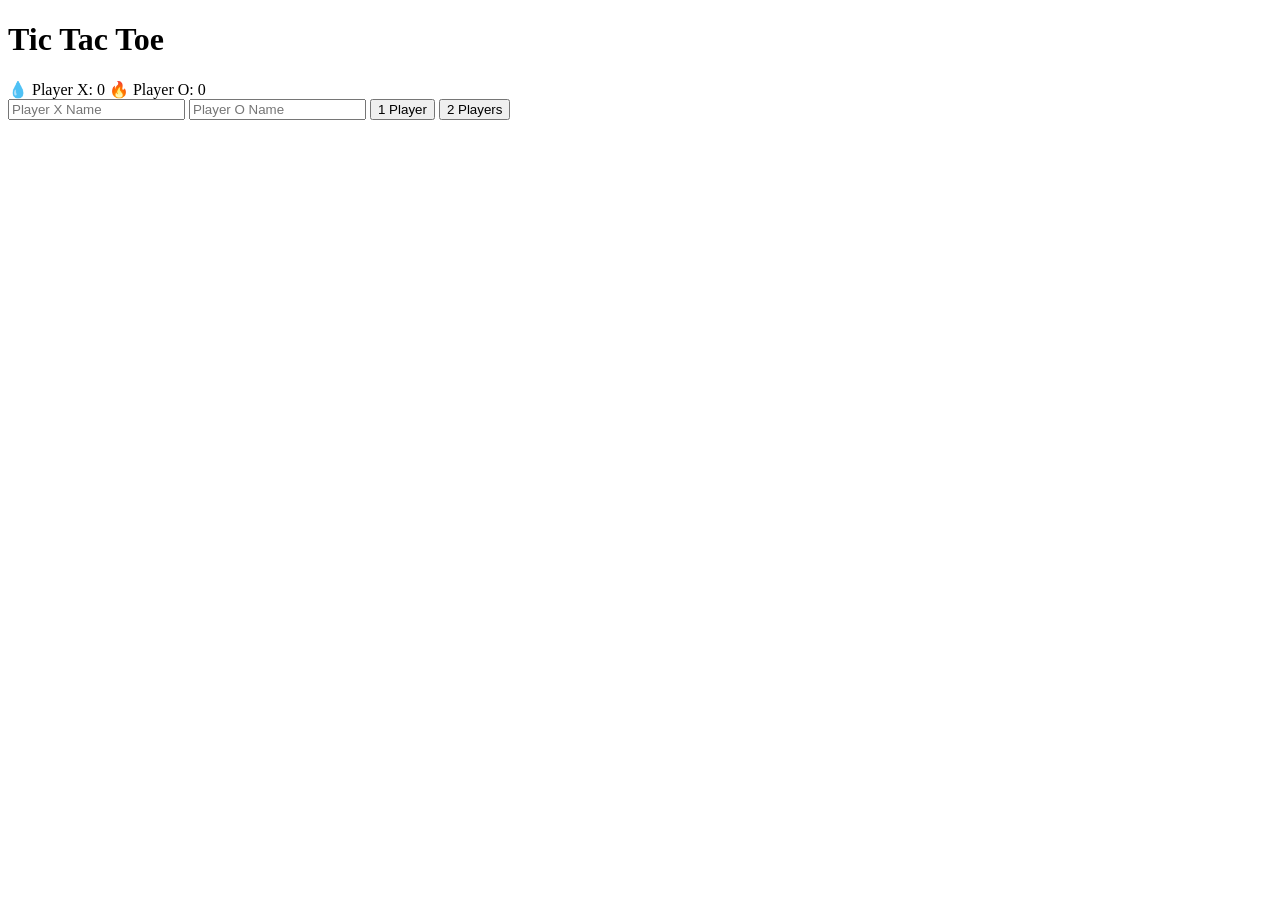
==== index1.html @ 186442fa "Add initial HTML structure for Tic Tac Toe game" ====
<!DOCTYPE html>
<html lang="en">
<head>
  <meta charset="UTF-8" />
  <meta name="viewport" content="width=device-width, initial-scale=1.0" />
  <title>Modern Tic Tac Toe</title>

  <!-- Google Font -->
  <link href="https://fonts.googleapis.com/css2?family=Inter:wght@500;700&display=swap" rel="stylesheet"/>

  <!-- CSS -->
  <link rel="stylesheet" href="style.css" />
</head>

<body>

  <h1>Tic Tac Toe</h1>

  <div class="score-board">
    <span id="scoreX">💧 <span id="nameX">Player X</span>: 0</span>
    <span id="scoreO">🔥 <span id="nameO">Player O</span>: 0</span>
  </div>

  <div class="controls">
    <input type="text" id="playerX" placeholder="Player X Name" />
    <input type="text" id="playerO" placeholder="Player O Name" />
    <button onclick="startGame('1')">1 Player</button>
    <button onclick="startGame('2')">2 Players</button>
  </div>

  <div class="board" id="board"></div>

  <div id="popup" class="popup" style="display:none;">
    <h2 id="winnerMessage"></h2>
    <button onclick="resetGame()">Continue</button>
    <button onclick="exitGame()">Exit</button>
  </div>

  <!-- JS -->
  <script src="script.js"></script>

</body>
</html>
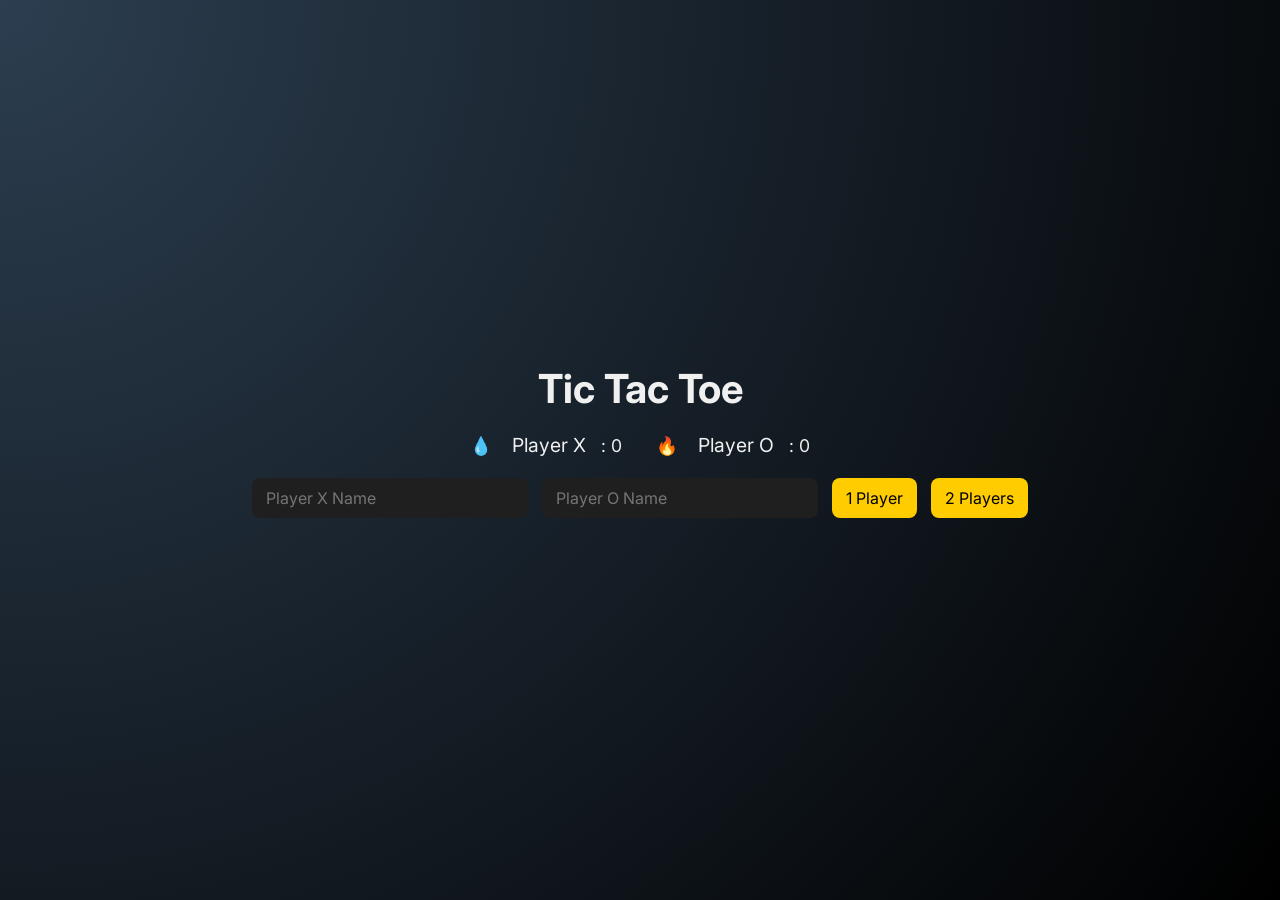
==== commit d1db0edc: "Add initial HTML structure for Tic Tac Toe game" ====
--- a/index1.html
+++ b/index1.html
@@ -1,43 +1,492 @@
 <!DOCTYPE html>
 <html lang="en">
-<head>
-  <meta charset="UTF-8" />
-  <meta name="viewport" content="width=device-width, initial-scale=1.0" />
-  <title>Modern Tic Tac Toe</title>
-
-  <!-- Google Font -->
-  <link href="https://fonts.googleapis.com/css2?family=Inter:wght@500;700&display=swap" rel="stylesheet"/>
-
-  <!-- CSS -->
-  <link rel="stylesheet" href="style.css" />
-</head>
-
-<body>
-
-  <h1>Tic Tac Toe</h1>
-
-  <div class="score-board">
-    <span id="scoreX">💧 <span id="nameX">Player X</span>: 0</span>
-    <span id="scoreO">🔥 <span id="nameO">Player O</span>: 0</span>
-  </div>
-
-  <div class="controls">
-    <input type="text" id="playerX" placeholder="Player X Name" />
-    <input type="text" id="playerO" placeholder="Player O Name" />
-    <button onclick="startGame('1')">1 Player</button>
-    <button onclick="startGame('2')">2 Players</button>
-  </div>
-
-  <div class="board" id="board"></div>
-
-  <div id="popup" class="popup" style="display:none;">
-    <h2 id="winnerMessage"></h2>
-    <button onclick="resetGame()">Continue</button>
-    <button onclick="exitGame()">Exit</button>
-  </div>
-
-  <!-- JS -->
-  <script src="script.js"></script>
-
-</body>
+  <head>
+    <meta charset="UTF-8" />
+    <meta name="viewport" content="width=device-width, initial-scale=1.0" />
+    <title>Modern Tic Tac Toe</title>
+    <link
+      href="https://fonts.googleapis.com/css2?family=Inter:wght@500;700&display=swap"
+      rel="stylesheet"
+    />
+
+    <!-- ==== custom css code ==== -->
+    <style>
+      /* Apply box-sizing to all elements and set default font */
+      * {
+        box-sizing: border-box;
+        font-family: "Inter", sans-serif;
+      }
+
+      /* Body styling with centered layout and gradient background */
+      body {
+        background: radial-gradient(circle at top left, #2c3e50, #000);
+        color: #f0f0f0;
+        display: flex;
+        flex-direction: column;
+        align-items: center;
+        justify-content: center;
+        height: 100vh;
+        margin: 0;
+        overflow: hidden;
+      }
+
+      /* Main title */
+      h1 {
+        font-size: 2.5em;
+        margin-bottom: 0.5em;
+      }
+
+      /* Scoreboard container */
+      .score-board {
+        margin-bottom: 1em;
+      }
+
+      /* Score text inside scoreboard */
+      .score-board span {
+        margin: 0 15px;
+        font-size: 1.1em;
+      }
+
+      /* Controls section (input + buttons) */
+      .controls {
+        margin-bottom: 20px;
+      }
+
+      /* Inputs and buttons style */
+      .controls input,
+      .controls button {
+        padding: 10px 14px;
+        margin: 5px;
+        border: none;
+        border-radius: 8px;
+        font-size: 1em;
+      }
+
+      /* Input field style */
+      .controls input {
+        background: #1f1f1f;
+        color: #fff;
+      }
+
+      /* Buttons style */
+      .controls button {
+        background: #ffcc00;
+        color: #000;
+        cursor: pointer;
+        transition: all 0.3s ease;
+      }
+
+      /* Button hover effect */
+      .controls button:hover {
+        transform: scale(1.1);
+        box-shadow: 0 0 12px #ffd700b3;
+      }
+
+      /* Game board grid (3x3 layout) */
+      .board {
+        position: relative;
+        display: grid;
+        grid-template-columns: repeat(3, 100px);
+        gap: 10px;
+        margin-bottom: 20px;
+      }
+
+      /* Each cell in the board */
+      .cell {
+        background: rgba(255, 255, 255, 0.05);
+        width: 100px;
+        height: 100px;
+        display: flex;
+        align-items: center;
+        justify-content: center;
+        font-size: 2.5em;
+        border-radius: 12px;
+        cursor: pointer;
+        transition: all 0.2s ease;
+        box-shadow: inset 0 0 10px #00000088;
+      }
+
+      /* Cell hover effect */
+      .cell:hover {
+        background: rgba(255, 255, 255, 0.1);
+        transform: scale(1.05);
+      }
+
+      /* Line animation when player wins */
+      .win-line {
+        position: absolute;
+        height: 6px;
+        background: #00ffcc;
+        transform-origin: left center;
+        animation: drawLine 0.5s ease forwards;
+        border-radius: 4px;
+        box-shadow: 0 0 10px #00ffccaa;
+        z-index: 10;
+      }
+
+      /* Win line drawing animation */
+      @keyframes drawLine {
+        from {
+          width: 0;
+        }
+        to {
+          width: 100%;
+        }
+      }
+
+      /* Popup for game result (win/draw) */
+      .popup {
+        position: absolute;
+        top: 20%;
+        background: rgba(0, 0, 0, 0.85);
+        padding: 20px;
+        border-radius: 12px;
+        box-shadow: 0 10px 25px rgba(255, 255, 255, 0.15);
+        text-align: center;
+        animation: fadeIn 0.4s ease forwards;
+      }
+
+      /* Fade-in animation for popup */
+      @keyframes fadeIn {
+        from {
+          opacity: 0;
+          transform: scale(0.9);
+        }
+        to {
+          opacity: 1;
+          transform: scale(1);
+        }
+      }
+
+      /* Confetti particle style */
+      .confetti {
+        position: absolute;
+        width: 8px;
+        height: 8px;
+        border-radius: 50%;
+        animation: confettiFall 2.5s ease-out forwards;
+      }
+
+      /* Confetti falling animation */
+      @keyframes confettiFall {
+        0% {
+          transform: translateY(0) rotate(0deg);
+          opacity: 1;
+        }
+        100% {
+          transform: translateY(600px) rotate(720deg);
+          opacity: 0;
+        }
+      }
+
+      /* ===== 📱 Mobile Responsiveness ===== */
+@media (max-width: 768px) {
+  body {
+    padding: 20px 10px;
+    height: auto;
+    overflow-y: auto;
+    justify-content: flex-start;
+  }
+
+  h1 {
+    font-size: 2rem;
+    text-align: center;
+  }
+
+  .score-board span {
+    display: block;
+    margin: 8px 0;
+    font-size: 1em;
+    text-align: center;
+  }
+
+  .controls {
+    display: flex;
+    flex-direction: column;
+    align-items: center;
+    width: 100%;
+  }
+
+  .controls input,
+  .controls button {
+    width: 90%;
+    max-width: 300px;
+    font-size: 1rem;
+  }
+
+  .board {
+    grid-template-columns: repeat(3, 80px);
+    gap: 8px;
+  }
+
+  .cell {
+    width: 80px;
+    height: 80px;
+    font-size: 2em;
+  }
+
+  .popup {
+    width: 90%;
+    padding: 15px;
+  }
+
+  .popup h2 {
+    font-size: 1.2rem;
+  }
+
+  .popup button {
+    width: 100%;
+    margin-top: 10px;
+  }
+}
+    </style>
+  </head>
+  <body>
+    <!-- ==== custom html code ==== -->
+    <!-- Game Title -->
+    <h1>Tic Tac Toe</h1>
+
+    <!-- Scoreboard displaying player names and scores -->
+    <div class="score-board">
+      <span id="scoreX">💧 <span id="nameX">Player X</span>: 0</span>
+      <span id="scoreO">🔥 <span id="nameO">Player O</span>: 0</span>
+    </div>
+
+    <!-- Controls for entering player names and selecting game mode -->
+    <div class="controls">
+      <input type="text" id="playerX" placeholder="Player X Name" />
+      <input type="text" id="playerO" placeholder="Player O Name" />
+      <button onclick="startGame('1')">1 Player</button>
+      <!-- Single-player mode -->
+      <button onclick="startGame('2')">2 Players</button>
+      <!-- Two-player mode -->
+    </div>
+
+    <!-- Game board grid container (filled dynamically with JS) -->
+    <div class="board" id="board"></div>
+
+    <!-- Popup shown when someone wins or game ends -->
+    <div id="popup" class="popup" style="display: none">
+      <h2 id="winnerMessage"></h2>
+      <!-- Displays winner or draw message -->
+      <button onclick="resetGame()">Continue</button>
+      <!-- Restart game -->
+      <button onclick="exitGame()">Exit</button>
+      <!-- End game -->
+    </div>
+
+    <!-- ==== custom javascript code ==== -->
+    <script>
+      // Get references to elements
+      const boardEl = document.getElementById("board");
+      const popup = document.getElementById("popup");
+      const winnerMessage = document.getElementById("winnerMessage");
+
+      // Game state variables
+      let board = Array(9).fill("");
+      let currentPlayer = "X";
+      let isGameActive = false;
+      let gameMode = "2";
+      let scores = { X: 0, O: 0 };
+
+      // Draw the Tic Tac Toe board
+      function drawBoard() {
+        boardEl.innerHTML = "";
+        board.forEach((val, idx) => {
+          const cell = document.createElement("div");
+          cell.className = "cell";
+          cell.innerText = val;
+          cell.onclick = () => handleClick(idx);
+          boardEl.appendChild(cell);
+        });
+      }
+
+      // Start a new game (1 or 2 player)
+      function startGame(mode) {
+        gameMode = mode;
+        board = Array(9).fill("");
+        currentPlayer = "X";
+        isGameActive = true;
+
+        // Set player names
+        const playerXName =
+          document.getElementById("playerX").value || "Player X";
+        const playerOName =
+          mode === "1"
+            ? "Computer 💻"
+            : document.getElementById("playerO").value || "Player O";
+
+        document.getElementById("nameX").innerText = playerXName;
+        document.getElementById("nameO").innerText = playerOName;
+
+        drawBoard();
+      }
+
+      // Handle player move
+      function handleClick(index) {
+        if (!isGameActive || board[index]) return;
+
+        board[index] = currentPlayer;
+        drawBoard();
+
+        // Check win or draw
+        if (checkWin(currentPlayer)) return endGame(currentPlayer);
+        if (board.every((v) => v)) return endGame("Draw");
+
+        // Switch player
+        currentPlayer = currentPlayer === "X" ? "O" : "X";
+
+        // If 1-player mode and it's computer's turn
+        if (gameMode === "1" && currentPlayer === "O")
+          setTimeout(computerMove, 500);
+      }
+
+      // Computer's move logic
+      function computerMove() {
+        let bestMove = -1;
+
+        // Try to win or block player
+        for (let i = 0; i < board.length; i++) {
+          if (!board[i]) {
+            board[i] = "O";
+            if (checkWin("O")) {
+              board[i] = "";
+              bestMove = i;
+              break;
+            }
+            board[i] = "X";
+            if (checkWin("X")) {
+              board[i] = "";
+              bestMove = i;
+              break;
+            }
+            board[i] = "";
+          }
+        }
+
+        // Pick random if no strategic move found
+        if (bestMove === -1) {
+          let empty = board
+            .map((v, i) => (v === "" ? i : null))
+            .filter((v) => v !== null);
+          bestMove = empty[Math.floor(Math.random() * empty.length)];
+        }
+
+        board[bestMove] = "O";
+        drawBoard();
+
+        if (checkWin("O")) return endGame("O");
+        if (board.every((v) => v)) return endGame("Draw");
+
+        currentPlayer = "X";
+      }
+
+      // Check if given player has won
+      function checkWin(player) {
+        const winPatterns = [
+          [0, 1, 2],
+          [3, 4, 5],
+          [6, 7, 8], // rows
+          [0, 3, 6],
+          [1, 4, 7],
+          [2, 5, 8], // columns
+          [0, 4, 8],
+          [2, 4, 6], // diagonals
+        ];
+
+        return winPatterns.some((pattern) => {
+          if (pattern.every((i) => board[i] === player)) {
+            drawWinLine(pattern); // Draw win line if matched
+            return true;
+          }
+          return false;
+        });
+      }
+
+      // Draw line across winning pattern
+      function drawWinLine(pattern) {
+        const cellEls = document.querySelectorAll(".cell");
+        const boardRect = boardEl.getBoundingClientRect();
+        const rect1 = cellEls[pattern[0]].getBoundingClientRect();
+        const rect3 = cellEls[pattern[2]].getBoundingClientRect();
+
+        // Get center positions of start and end cells
+        const x1 = rect1.left + rect1.width / 2 - boardRect.left;
+        const y1 = rect1.top + rect1.height / 2 - boardRect.top;
+        const x2 = rect3.left + rect3.width / 2 - boardRect.left;
+        const y2 = rect3.top + rect3.height / 2 - boardRect.top;
+
+        // Create and position the win line
+        const line = document.createElement("div");
+        line.className = "win-line";
+        line.style.left = ${x1}px;
+        line.style.top = ${y1}px;
+        line.style.width = ${Math.hypot(x2 - x1, y2 - y1)}px;
+        line.style.transform = rotate(${
+          (Math.atan2(y2 - y1, x2 - x1) * 180) / Math.PI
+        }deg);
+
+        boardEl.appendChild(line);
+      }
+
+      // End game and show popup
+      function endGame(winner) {
+        isGameActive = false;
+
+        if (winner !== "Draw") {
+          scores[winner]++; // Update score
+
+          // Update score display
+          document.getElementById("scoreX").innerHTML = 💧 <span id="nameX">${
+            document.getElementById("nameX").innerText
+          }</span>: ${scores.X};
+          document.getElementById("scoreO").innerHTML = 🔥 <span id="nameO">${
+            document.getElementById("nameO").innerText
+          }</span>: ${scores.O};
+
+          // Show winner message
+          winnerMessage.innerHTML = ${winner === "X" ? "💧" : "🔥"} <strong>${
+            winner === "X"
+              ? document.getElementById("nameX").innerText
+              : document.getElementById("nameO").innerText
+          }</strong> Wins! 🎉;
+          spawnConfetti(100);
+        } else {
+          winnerMessage.innerHTML = 🤝 It's a Draw!;
+        }
+
+        popup.style.display = "block"; // Show result popup
+      }
+
+      // Reset game board and state
+      function resetGame() {
+        popup.style.display = "none";
+        document.querySelectorAll(".confetti").forEach((el) => el.remove());
+        document.querySelectorAll(".win-line").forEach((el) => el.remove());
+        startGame(gameMode);
+      }
+
+      // Reload the page to exit the game
+      function exitGame() {
+        location.reload();
+      }
+
+      // Confetti animation on win
+      function spawnConfetti(count) {
+        for (let i = 0; i < count; i++) {
+          const confetti = document.createElement("div");
+          confetti.className = "confetti";
+          confetti.style.left = ${Math.random() * 100}%;
+          confetti.style.top = -10px;
+          confetti.style.backgroundColor = ["#ffcc00", "#00bcd4", "#ff4081"][
+            Math.floor(Math.random() * 3)
+          ];
+          confetti.style.zIndex = 20;
+
+          document.body.appendChild(confetti);
+          setTimeout(() => confetti.remove(), 3000); // Remove after 3 seconds
+        }
+      }
+    </script>
+  </body>
 </html>
